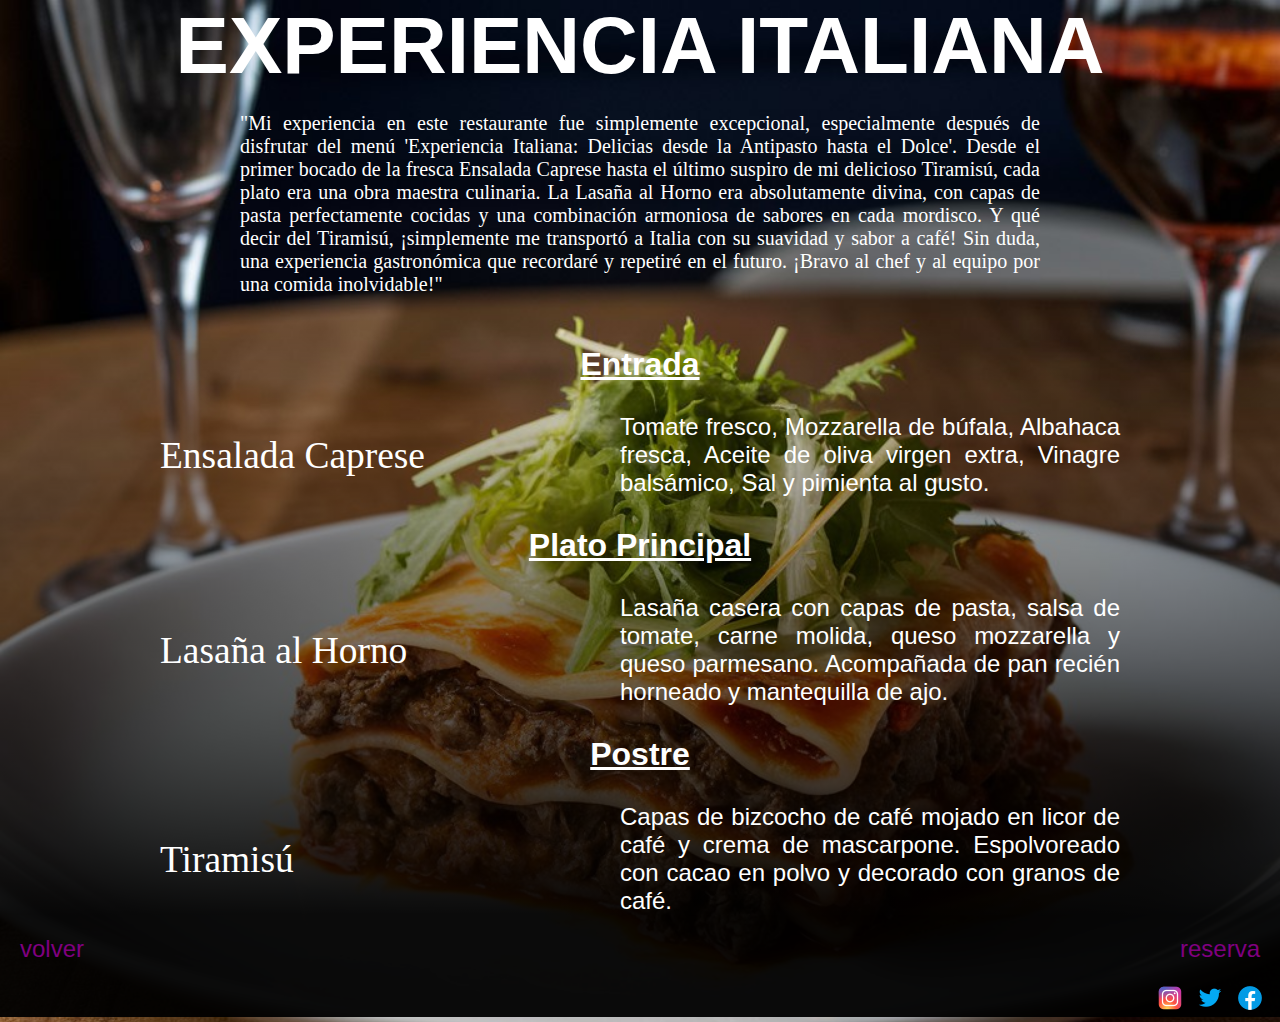
==== menu_1.html @ 966ab123 "menues responsive ready" ====
<!DOCTYPE html>
<html lang="es">
<head>
    <meta charset="UTF-8">
    <meta name="viewport" content="width=device-width, initial-scale=1.0">
    <title>Menu 1</title>
    <link rel="stylesheet" href="estilos.css">
    <link rel="stylesheet" href="menu.css">
    <link rel="stylesheet" href="menu_1.css">
</head>
<body>
    <h1>
        Experiencia Italiana
    </h1>

    <article class="recipe">
        <section class="review">
            <p class="comensal">
                "Mi experiencia en este restaurante fue simplemente excepcional, 
                especialmente después de disfrutar del menú 'Experiencia Italiana: Delicias desde la Antipasto hasta el Dolce'. 
                Desde el primer bocado de la fresca Ensalada Caprese hasta el último suspiro de mi delicioso Tiramisú, 
                cada plato era una obra maestra culinaria. La Lasaña al Horno era absolutamente divina, 
                con capas de pasta perfectamente cocidas y una combinación armoniosa de sabores en cada mordisco. 
                Y qué decir del Tiramisú, ¡simplemente me transportó a Italia con su suavidad y sabor a café! Sin duda, 
                una experiencia gastronómica que recordaré y repetiré en el futuro. 
                ¡Bravo al chef y al equipo por una comida inolvidable!"
            </p>
        </section>

        <section class="food">

            <article class="menu_component">
                <h2 class="menu">
                    Entrada
                </h2>
                
                <section class="menu_time">
                    <h3 class="menu_time_plate">
                        Ensalada Caprese
                    </h3> 
                    
                    <p class="menu_time_plate_description">
                        Tomate fresco,
                        Mozzarella de búfala,
                        Albahaca fresca,
                        Aceite de oliva virgen extra,
                        Vinagre balsámico,
                        Sal y pimienta al gusto.             
                    </p>
                </section>
            </article>
            
            <article class="menu_component">
                <h2 class="menu">
                    Plato Principal
                </h2>
    
                <section class="menu_time">
                    <h3 class="menu_time_plate">
                        Lasaña al Horno 
                    </h3> 

                    <p class="menu_time_plate_description">
                        Lasaña casera con capas de pasta, salsa de tomate, 
                        carne molida, queso mozzarella y queso parmesano.
                        Acompañada de pan recién horneado y mantequilla de ajo.
                    </p>
                </section>
            </article>
            
            
            <article class="menu_component">
                <h2 class="menu">
                    Postre
                </h2>
    
                <section class="menu_time">
                    <h3 class="menu_time_plate">
                        Tiramisú 
                    </h3> 

                    <p class="menu_time_plate_description">
                        Capas de bizcocho de café mojado en licor de café y crema de mascarpone.
                        Espolvoreado con cacao en polvo y decorado con granos de café.
                    </p>
                </section>
            </article>
        </section>
    </article>
        
    <nav class="nav_menu">
        <ul class="nav_menu_footer">
            <li class="nav_menu_footer_item">
                <p>
                    <a href="index.html#carta">volver</a>
                </p>
            </li>
        </ul>

        <ul class="nav_menu_footer">
            <li class="nav_menu_footer_item">
                <p>
                    <a href="reserva.html">reserva</a>
                </p>
            </li>
        </ul>
    </nav>

    <footer>
        <ul class="redes">
            <li>
                <p>
                    <a href="https://www.instagram.com/" target="_blank">
                        <img src="img/icons8-instagram-30-color.png" alt="instagram">
                    </a>
                </p>
                
            </li>
            <li>
                <p>
                    <a href="https://twitter.com/" target="_blank">
                        <img src="img/icons8-twitter-30-color.png" alt="twitter">
                    </a>
                </p>
                
            </li>
            <li>
                <p>
                    <a href="https://www.facebook.com/" target="_blank">
                        <img src="img/icons8-facebook-nuevo-30-color.png" alt="facebook">
                    </a>
                </p>
                
            </li>
        </ul>
    </footer>
</body>
</html>
---- estilos.css ----
*{
    margin: 0;
    box-sizing: border-box;
    font-family: 'Franklin Gothic Medium', 'Arial Narrow', Arial, sans-serif;
}

:root{
    --background_color: hsl(180, 25%, 25%);
    --text_color: hsl(0, 0%, 100%);
    --background_color_menu: hsla(0, 0%, 0%, 0.8);
    --text_color_menu: hsl(300, 100%, 25%);

}

body{
    background-color: var(--background_color);
    color: var(--text_color);
}

a{
    text-decoration: none;
    color: var(--text_color_menu);
}

h1{
    text-transform: uppercase;
    font-family: Verdana, Geneva, Tahoma, sans-serif;
    font-size: 5rem;
    text-align: center;
}

.navbar{
    display: flex;
    flex-wrap: nowrap;
    justify-content: space-between;
    align-items: center;
    background-color: var(--background_color_menu);
    position: sticky;
    top: 0;
    z-index: 2;
}

.nav{
    list-style: none;
    display: flex;
    flex-wrap: nowrap;
    padding: 0;
    text-transform: uppercase;
}

.nav_item{
    padding: 25px; 
}

.nav_item :hover{
    color: var(--text_color);
}

.nav_item:last-child{
    margin-inline-end: 0;
}

.main{
    text-transform: uppercase;
    font-size: 2rem;
    text-align: center;
    margin-block-start: 25px;
}

.menues{
    display: grid;
    place-items: center;
}

.space_nav{
    padding-block-start: 50px;
}

.carta{
    display: flex;
    gap: 1rem;
    max-width: 100rem;
}

.card_menu{
    position: relative;
    left: 0;
    width: 6rem;
    border-radius: 1.2rem;
    height: 20rem;
    overflow: hidden;
    transition: 0.4s ease-in-out;
    box-shadow: 0 5px 12px hsla(0, 0%, 0%, 0.3);
    flex: 0.25;
}

.card_menu img{
    position: relative;
    height: 20rem;
    object-fit: cover;
}

.card_menu:hover{
    flex: 2;
    cursor: pointer;
    border-radius: 1rem;
}

.direction{
    display: grid;
    list-style: none;
    grid-template-columns: repeat(2, 1fr);
}

.horario{
    text-align: center;
}

.redes{
    display: flex;
    list-style: none;
    justify-content: end;
    padding-inline-end: 15px;
    margin-block-end: 5px;
    gap: 10px;
}

.description{
    display: flex;
    justify-content: space-evenly;
}


.description_us{
    font-size: 1.25em;
    font-family: "Playfair Display", serif;
    font-optical-sizing: auto;
    font-style: normal;
    font-weight: 400;
    max-width: 800px;
    text-align: center;
    padding: 20px;
    text-align: justify;
}


/* media query */
@media (max-width: 750px){
    h1{
        font-size: 4.5rem;
    }

    .navbar{
        justify-content: center;
    }

    .nav_item{
        padding: 20px 10px;
    }

    .carta{
        max-width: 50rem;
        
    }

    .card_menu{
        height: 10rem;
        width: 4rem;
    }

    .card_menu img{
        height: 10rem;
    }

    .redes{
        padding-inline-end: 10px;
    }
}

@media (max-width: 400px){
    h1{
        font-size: 3.5rem;
    }
    .nav_item{
        padding: 20px 8px;
    }

    .carta{
        max-width: 45rem;
        gap:0;
    }

    .description_us{
        padding: 10px;
    }

    
}
---- menu.css ----
*{
    margin: 0;
    box-sizing: border-box;
    font-family: 'Franklin Gothic Medium', 'Arial Narrow', Arial, sans-serif;
}

:root{
    --text_color: hsl(0, 0%, 100%);
    --background_color_menu: hsla(0, 0%, 0%, 0.95);
    --text_color_menu: hsl(300, 100%, 25%);
}

.review{
    display: flex;
    padding: 20px;
    justify-content: space-evenly;
}

.comensal{
    font-size: 1.25rem;
    font-family: "Playfair Display", serif;
    font-optical-sizing: auto;
    font-style: normal;
    font-weight: 400;
    max-width: 800px;
    text-align: justify;
}


.food{
    font-size: 2rem;
    background-image: linear-gradient(to bottom, transparent, var(--background_color_menu));
}

.menu{
    font-size: 1em;
    text-align: center;
    padding: 30px;
    text-decoration: underline;
}

.menu_time{
    display: flex;
    justify-content: space-evenly;
}

.menu_time_plate{
    font-family: "Playfair Display", serif;
    font-optical-sizing: auto;
    font-style: normal;
    font-weight: 400;
    display: flex;
    align-items: center;
    width: 300px;
}

.menu_time_plate_description{
    font-size: 0.75em;
    text-align: justify;
    width: 500px;
}

.nav_menu{
    display: flex;
    background-color: var(--background_color_menu);
    justify-content: space-between;
}

.nav_menu_footer{
    list-style: none;
    padding: 20px;
}

.nav_menu_footer_item{
    font-size: 1.5rem;
}

.nav_menu_footer_item :hover{
    color: var(--text_color);
}

footer{
    background-color: var(--background_color_menu);
}
---- menu_1.css ----
body{
    background-image: url(img/lasagna.jpeg);
    background-repeat: no-repeat;
    background-size: cover;
}


/* media query */
@media (max-width: 590px){
    h1{
        font-size: 2rem;
    }

    .review{
        padding: 10px;
    }

    .nav_menu_footer{
        padding: 10px;
    }

    body{
        background-position: 50%;
    }
}

@media (max-width: 450px){
    .menu_time_plate{
        max-width: 100px;
        font-size: .75em;
    }

    .menu_time_plate_description{
        font-size: 1.25rem;
    }
}
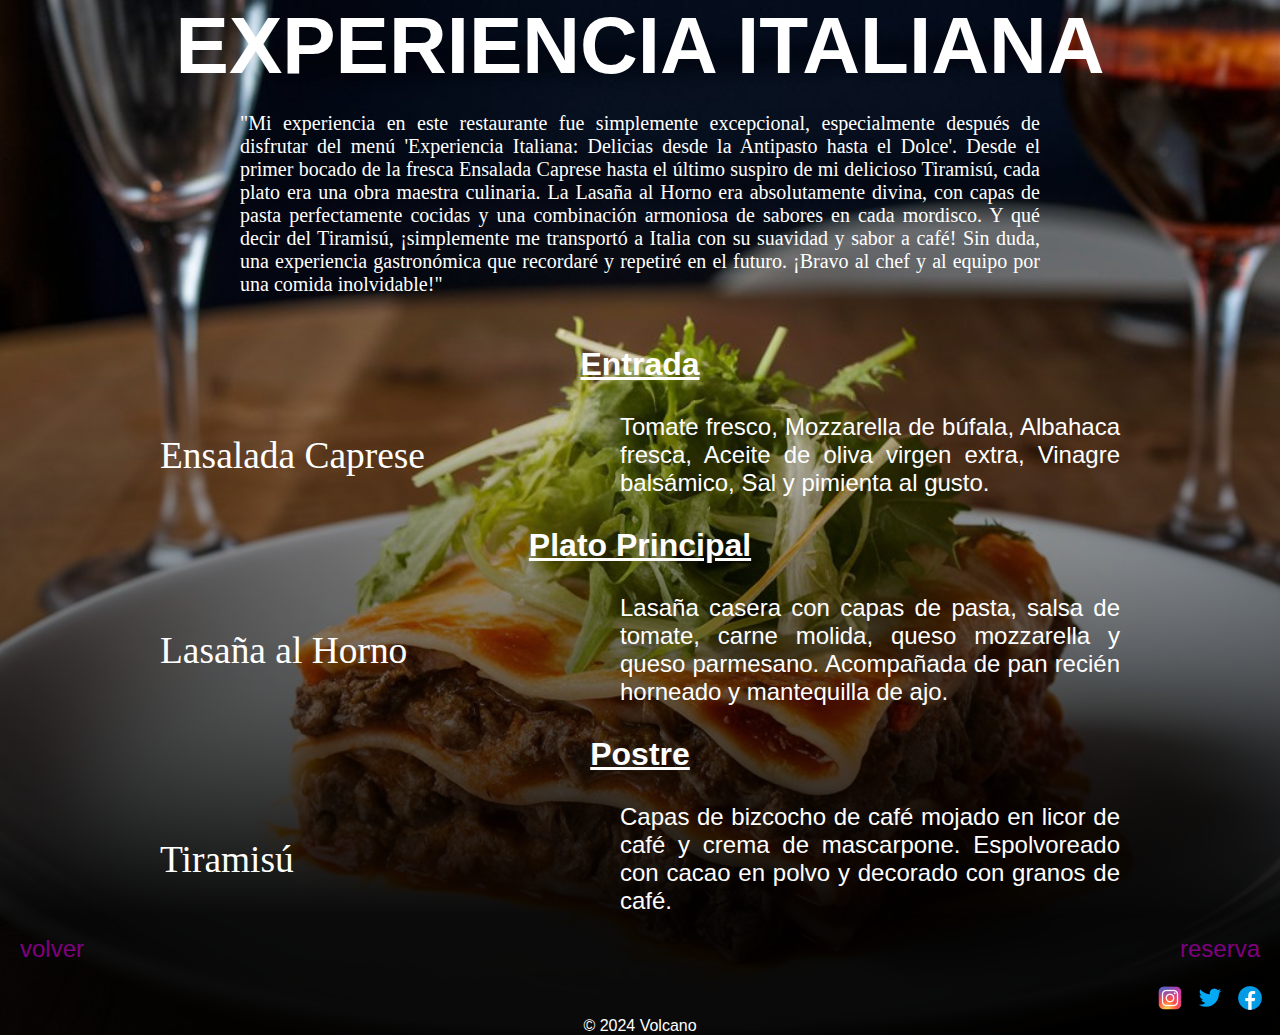
==== commit 7e65e93a: "form reserva" ====
--- a/menu_1.html
+++ b/menu_1.html
@@ -133,6 +133,7 @@
                 
             </li>
         </ul>
+        <p>&copy; 2024 Volcano</p>
     </footer>
 </body>
 </html>--- a/estilos.css
+++ b/estilos.css
@@ -123,6 +123,11 @@
     padding-inline-end: 15px;
     margin-block-end: 5px;
     gap: 10px;
+    margin-block-end: 0;
+}
+
+footer{
+    text-align: center;
 }
 
 .description{
--- a/menu_1.css
+++ b/menu_1.css
@@ -6,7 +6,7 @@
 
 
 /* media query */
-@media (max-width: 590px){
+@media (max-width: 550px){
     h1{
         font-size: 2rem;
     }
@@ -18,19 +18,4 @@
     .nav_menu_footer{
         padding: 10px;
     }
-
-    body{
-        background-position: 50%;
-    }
 }
-
-@media (max-width: 450px){
-    .menu_time_plate{
-        max-width: 100px;
-        font-size: .75em;
-    }
-
-    .menu_time_plate_description{
-        font-size: 1.25rem;
-    }
-}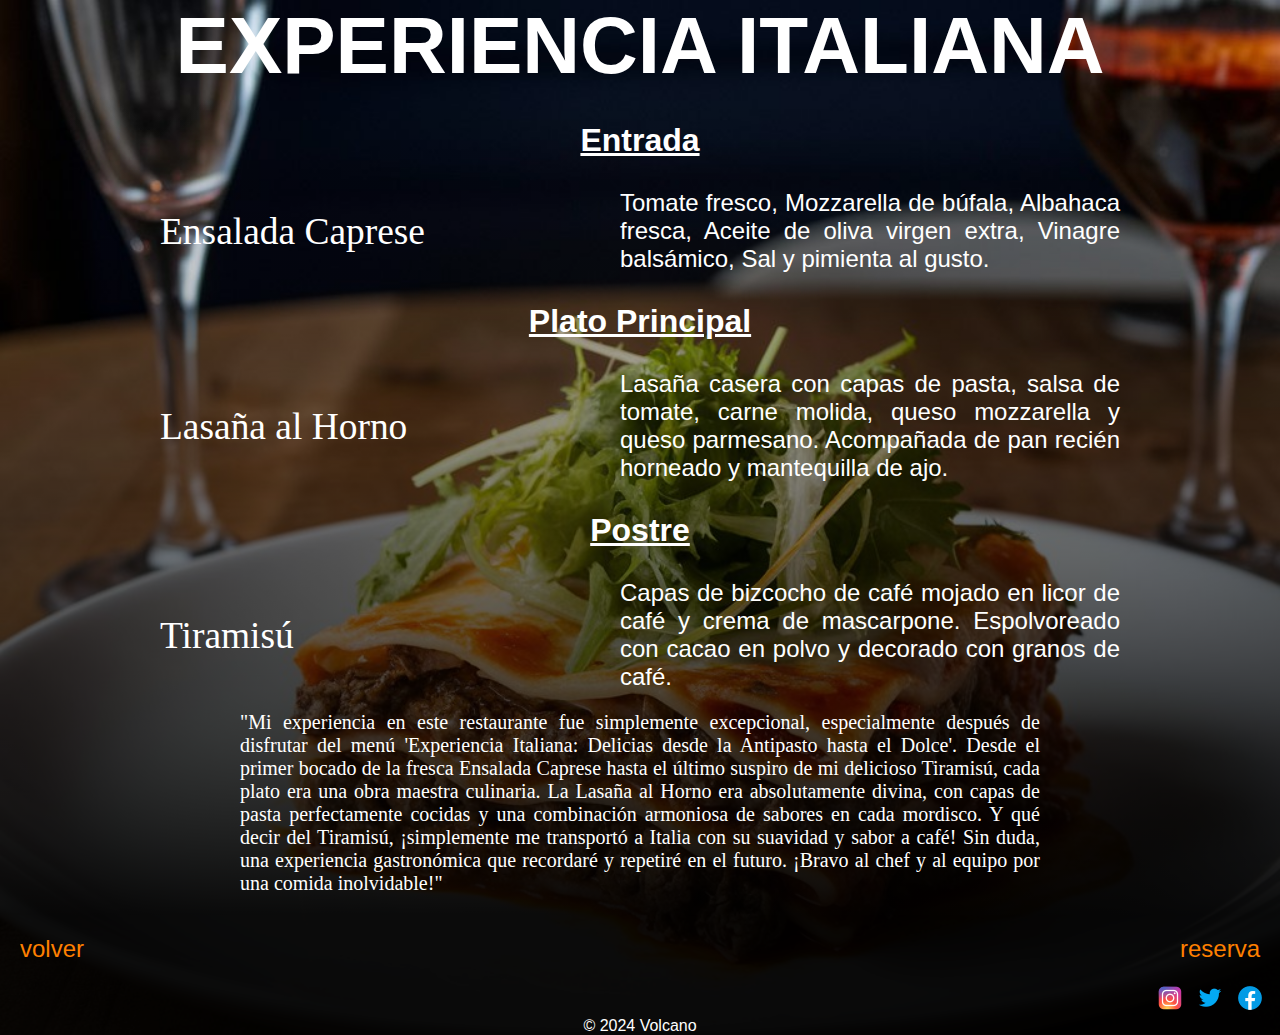
==== commit eba37991: "fix menus constrat and order" ====
--- a/menu_1.html
+++ b/menu_1.html
@@ -9,25 +9,15 @@
     <link rel="stylesheet" href="menu_1.css">
 </head>
 <body>
-    <h1>
-        Experiencia Italiana
-    </h1>
+    <header>
+        <h1>
+            Experiencia Italiana
+        </h1>
+    </header>
+    
 
     <article class="recipe">
-        <section class="review">
-            <p class="comensal">
-                "Mi experiencia en este restaurante fue simplemente excepcional, 
-                especialmente después de disfrutar del menú 'Experiencia Italiana: Delicias desde la Antipasto hasta el Dolce'. 
-                Desde el primer bocado de la fresca Ensalada Caprese hasta el último suspiro de mi delicioso Tiramisú, 
-                cada plato era una obra maestra culinaria. La Lasaña al Horno era absolutamente divina, 
-                con capas de pasta perfectamente cocidas y una combinación armoniosa de sabores en cada mordisco. 
-                Y qué decir del Tiramisú, ¡simplemente me transportó a Italia con su suavidad y sabor a café! Sin duda, 
-                una experiencia gastronómica que recordaré y repetiré en el futuro. 
-                ¡Bravo al chef y al equipo por una comida inolvidable!"
-            </p>
-        </section>
-
-        <section class="food">
+         <section class="food">
 
             <article class="menu_component">
                 <h2 class="menu">
@@ -86,6 +76,18 @@
                 </section>
             </article>
         </section>
+        <section class="review">
+            <p class="comensal">
+                "Mi experiencia en este restaurante fue simplemente excepcional, 
+                especialmente después de disfrutar del menú 'Experiencia Italiana: Delicias desde la Antipasto hasta el Dolce'. 
+                Desde el primer bocado de la fresca Ensalada Caprese hasta el último suspiro de mi delicioso Tiramisú, 
+                cada plato era una obra maestra culinaria. La Lasaña al Horno era absolutamente divina, 
+                con capas de pasta perfectamente cocidas y una combinación armoniosa de sabores en cada mordisco. 
+                Y qué decir del Tiramisú, ¡simplemente me transportó a Italia con su suavidad y sabor a café! Sin duda, 
+                una experiencia gastronómica que recordaré y repetiré en el futuro. 
+                ¡Bravo al chef y al equipo por una comida inolvidable!"
+            </p>
+        </section>
     </article>
         
     <nav class="nav_menu">
--- a/estilos.css
+++ b/estilos.css
@@ -8,7 +8,7 @@
     --background_color: hsl(180, 25%, 25%);
     --text_color: hsl(0, 0%, 100%);
     --background_color_menu: hsla(0, 0%, 0%, 0.8);
-    --text_color_menu: hsl(300, 100%, 25%);
+    --text_color_menu: hsl(30, 100%, 50%);
 
 }
 
@@ -65,6 +65,7 @@
     font-size: 2rem;
     text-align: center;
     margin-block-start: 25px;
+    margin-block-end: 25px;
 }
 
 .menues{
@@ -131,7 +132,7 @@
 }
 
 .description{
-    display: flex;
+    display: grid;
     justify-content: space-evenly;
 }
 
@@ -144,7 +145,7 @@
     font-weight: 400;
     max-width: 800px;
     text-align: center;
-    padding: 20px;
+    padding: 5px;
     text-align: justify;
 }
 
--- a/menu.css
+++ b/menu.css
@@ -7,7 +7,11 @@
 :root{
     --text_color: hsl(0, 0%, 100%);
     --background_color_menu: hsla(0, 0%, 0%, 0.95);
-    --text_color_menu: hsl(300, 100%, 25%);
+    --text_color_menu: hsl(30, 100%, 50%);
+}
+
+.recipe{
+    background-image: linear-gradient(to bottom, transparent, var(--background_color_menu));
 }
 
 .review{
@@ -29,7 +33,6 @@
 
 .food{
     font-size: 2rem;
-    background-image: linear-gradient(to bottom, transparent, var(--background_color_menu));
 }
 
 .menu{
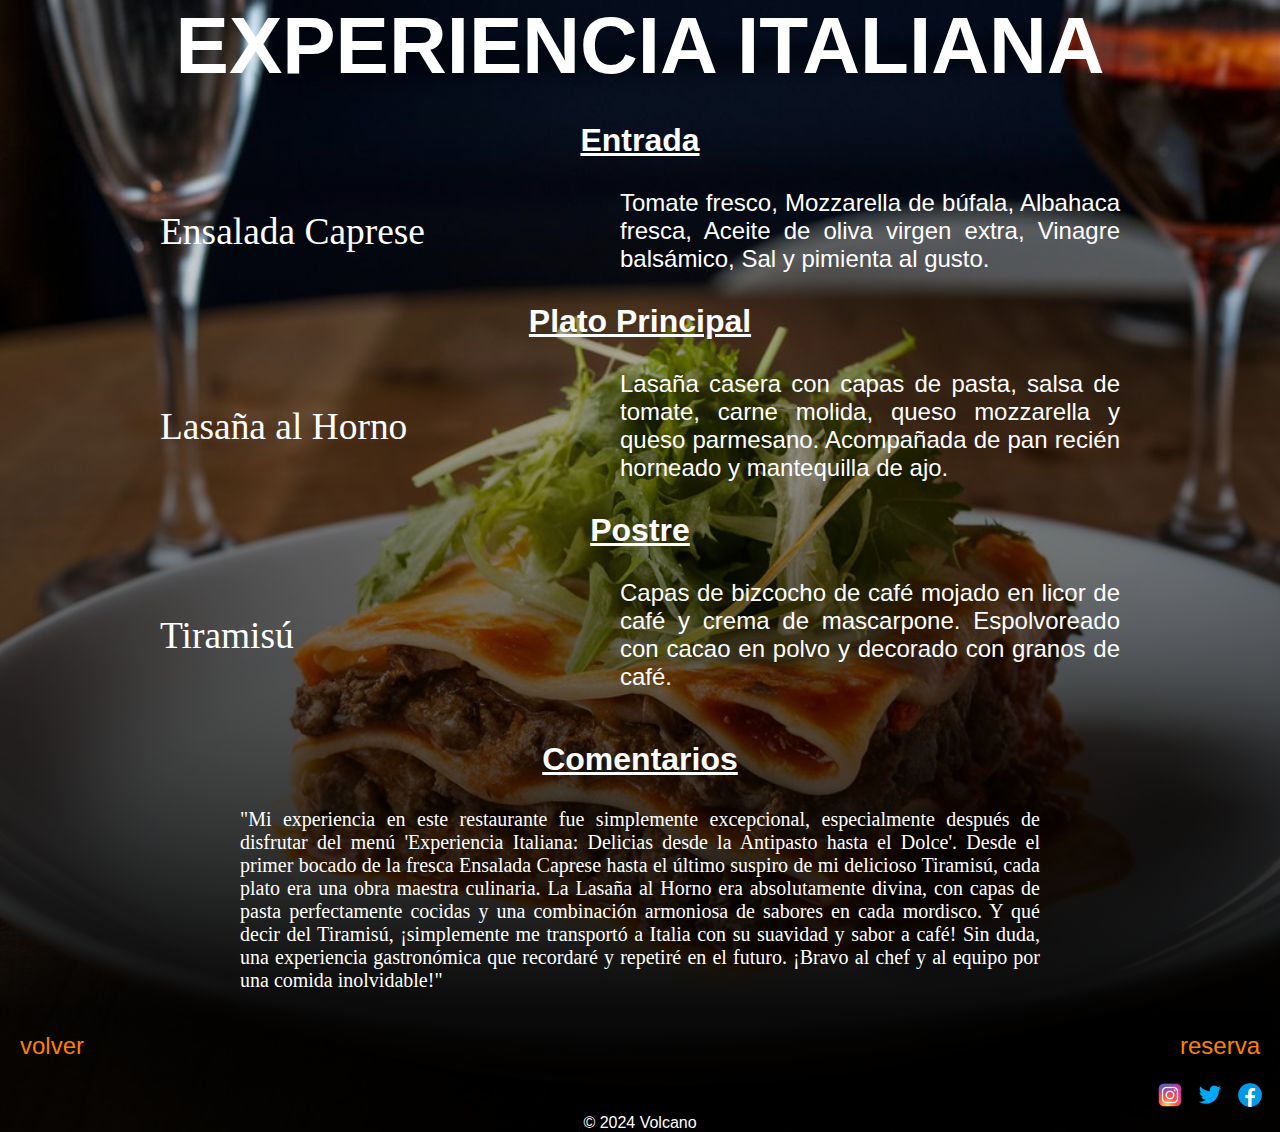
==== commit cd41164e: "new menu plate design" ====
--- a/menu_1.html
+++ b/menu_1.html
@@ -76,7 +76,13 @@
                 </section>
             </article>
         </section>
+
+        
+
         <section class="review">
+            <h2 class="menu">
+                Comentarios
+            </h2>
             <p class="comensal">
                 "Mi experiencia en este restaurante fue simplemente excepcional, 
                 especialmente después de disfrutar del menú 'Experiencia Italiana: Delicias desde la Antipasto hasta el Dolce'. 
--- a/menu.css
+++ b/menu.css
@@ -15,7 +15,7 @@
 }
 
 .review{
-    display: flex;
+    display: grid;
     padding: 20px;
     justify-content: space-evenly;
 }
@@ -36,7 +36,7 @@
 }
 
 .menu{
-    font-size: 1em;
+    font-size: 2rem;
     text-align: center;
     padding: 30px;
     text-decoration: underline;
